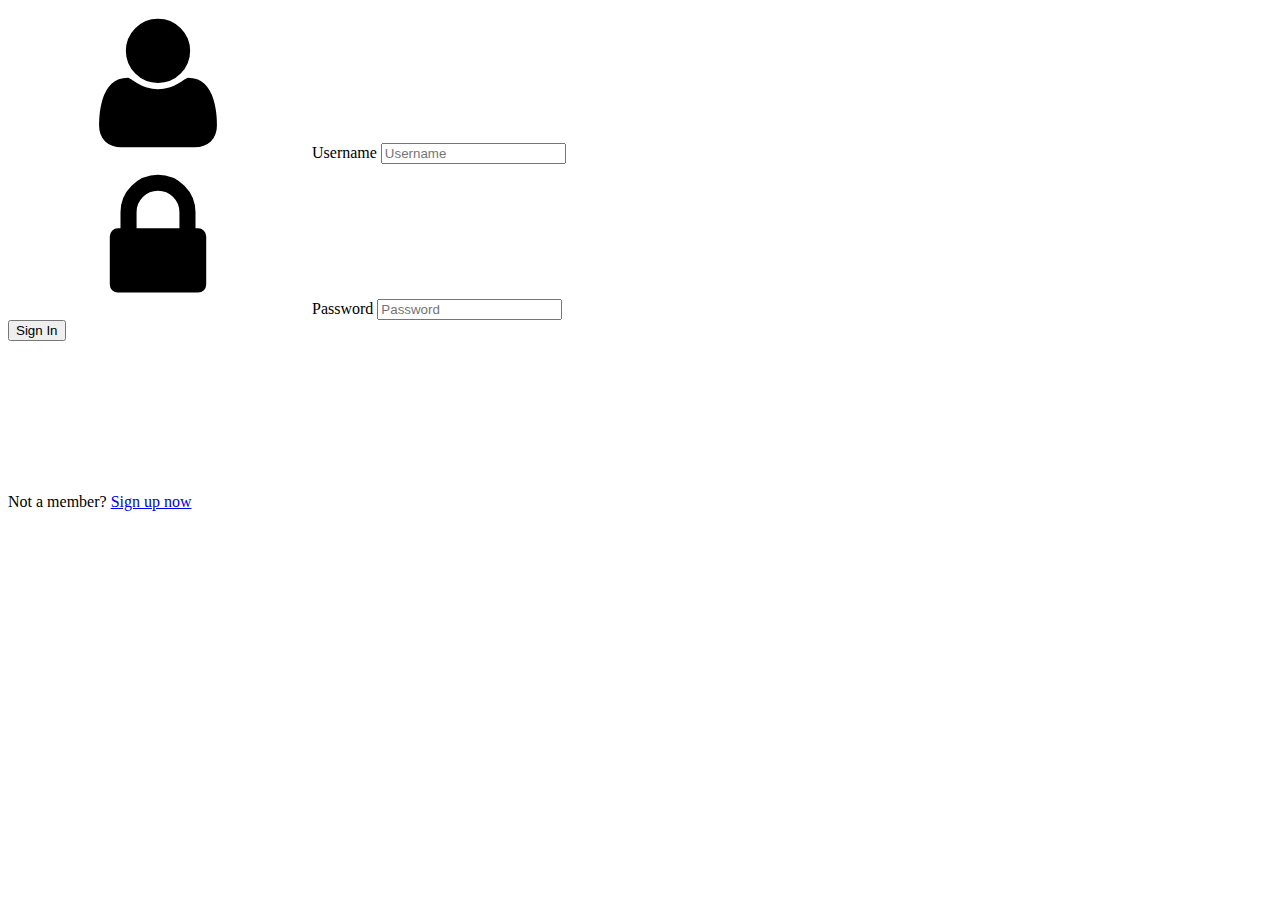
==== wx/src/main/webapp/WEB-INF/templates/pages/login.html @ 1ab25b13 "init" ====
<html lang="en" xmlns="http://www.w3.org/1999/xhtml"
      xmlns:th="http://www.thymeleaf.org">
<head>
    <meta charset="UTF-8"/>
    <title>Login</title>
    <link href="https://fonts.googleapis.com/css?family=Open+Sans:400,700" rel="stylesheet"/>


    <link rel="stylesheet" href="css/style.css" th:href="@{/static/css/login/style.css}"/>


</head>

<body>
<body class="align">

<div class="grid">

    <form action="https://httpbin.org/post" method="POST" class="form login">

        <div class="form__field">
            <label for="login__username">
                <svg class="icon">
                    <use xmlns:xlink="http://www.w3.org/1999/xlink" xlink:href="#user"></use>
                </svg>
                <span class="hidden">Username</span></label>
            <input id="login__username" type="text" name="username" class="form__input" placeholder="Username" required="required" />
        </div>

        <div class="form__field">
            <label for="login__password">
                <svg class="icon">
                    <use xmlns:xlink="http://www.w3.org/1999/xlink" xlink:href="#lock"></use>
                </svg>
                <span class="hidden">Password</span></label>
            <input id="login__password" type="password" name="password" class="form__input" placeholder="Password"
                   required="required"/>
        </div>

        <div class="form__field">
            <input type="submit" value="Sign In" />
        </div>

    </form>

    <p class="text--center">Not a member? <a href="#">Sign up now</a>
        <svg class="icon">
            <use xmlns:xlink="http://www.w3.org/1999/xlink" xlink:href="assets/images/icons.svg#arrow-right"></use>
        </svg>
    </p>

</div>

<svg xmlns="http://www.w3.org/2000/svg" class="icons">
    <symbol id="arrow-right" viewBox="0 0 1792 1792">
        <path d="M1600 960q0 54-37 91l-651 651q-39 37-91 37-51 0-90-37l-75-75q-38-38-38-91t38-91l293-293H245q-52 0-84.5-37.5T128 1024V896q0-53 32.5-90.5T245 768h704L656 474q-38-36-38-90t38-90l75-75q38-38 90-38 53 0 91 38l651 651q37 35 37 90z"/>
    </symbol>
    <symbol id="lock" viewBox="0 0 1792 1792">
        <path d="M640 768h512V576q0-106-75-181t-181-75-181 75-75 181v192zm832 96v576q0 40-28 68t-68 28H416q-40 0-68-28t-28-68V864q0-40 28-68t68-28h32V576q0-184 132-316t316-132 316 132 132 316v192h32q40 0 68 28t28 68z"/>
    </symbol>
    <symbol id="user" viewBox="0 0 1792 1792">
        <path d="M1600 1405q0 120-73 189.5t-194 69.5H459q-121 0-194-69.5T192 1405q0-53 3.5-103.5t14-109T236 1084t43-97.5 62-81 85.5-53.5T538 832q9 0 42 21.5t74.5 48 108 48T896 971t133.5-21.5 108-48 74.5-48 42-21.5q61 0 111.5 20t85.5 53.5 62 81 43 97.5 26.5 108.5 14 109 3.5 103.5zm-320-893q0 159-112.5 271.5T896 896 624.5 783.5 512 512t112.5-271.5T896 128t271.5 112.5T1280 512z"/>
    </symbol>
</svg>

</body>


</body>
</html>
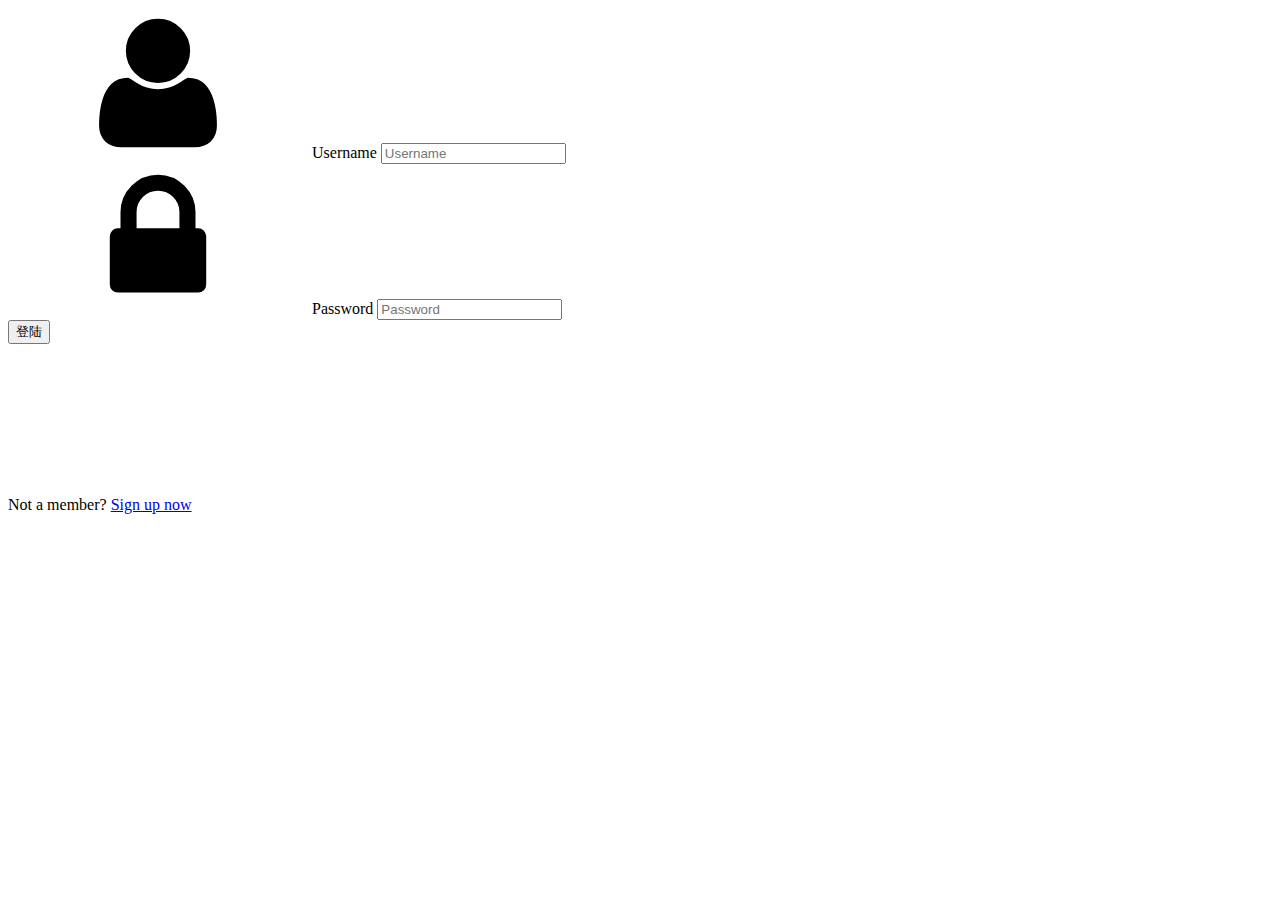
==== commit f1acf8d0: "init" ====
--- a/wx/src/main/webapp/WEB-INF/templates/pages/login.html
+++ b/wx/src/main/webapp/WEB-INF/templates/pages/login.html
@@ -38,7 +38,7 @@
         </div>
 
         <div class="form__field">
-            <input type="submit" value="Sign In" />
+            <button class="doLogin">登陆</button>
         </div>
 
     </form>
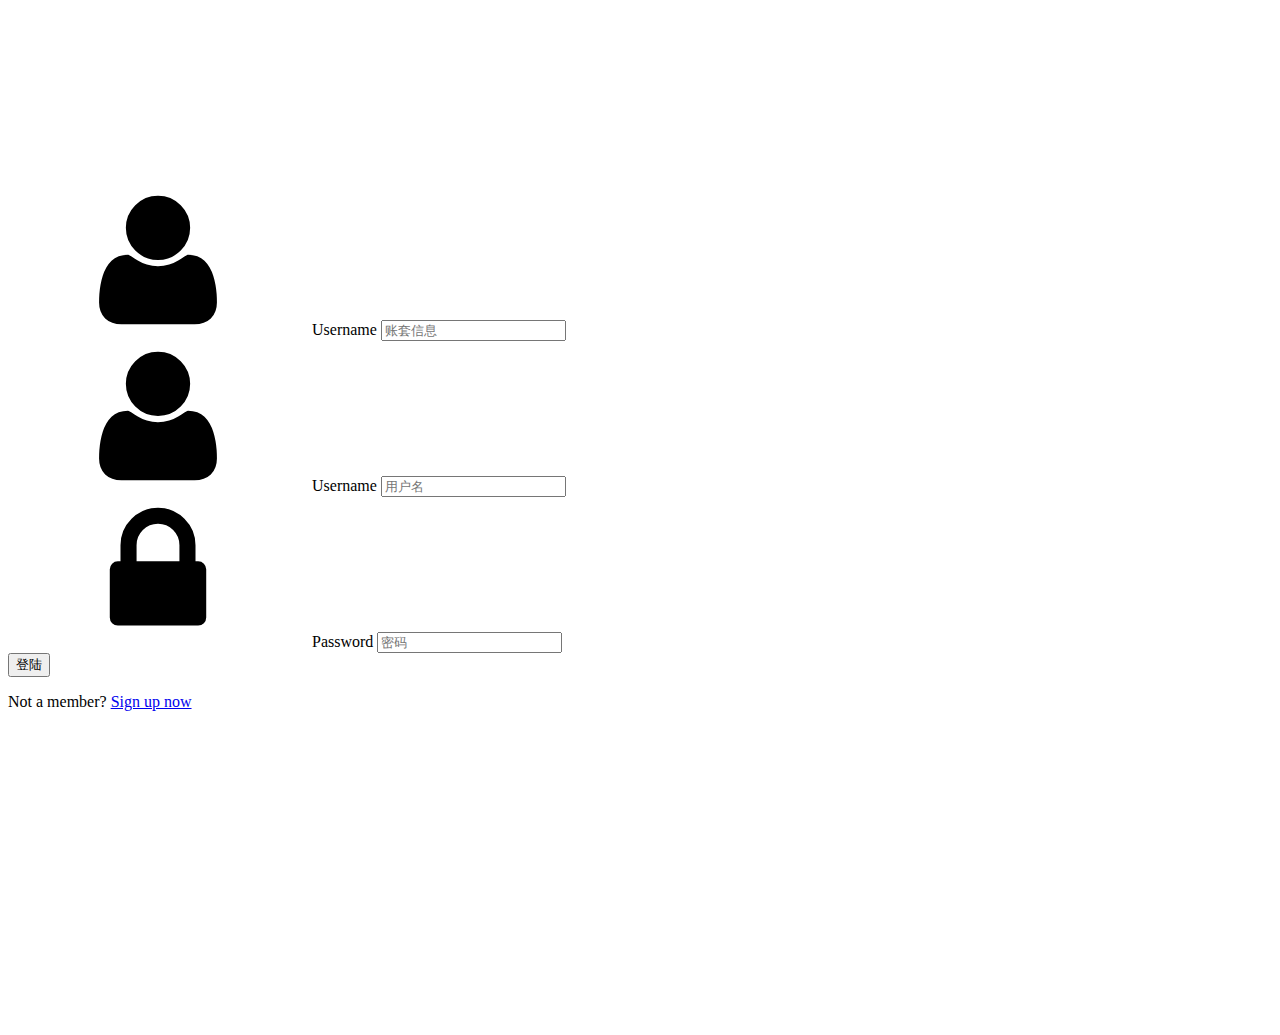
==== commit 782e9c28: "delte kendo" ====
--- a/wx/src/main/webapp/WEB-INF/templates/pages/login.html
+++ b/wx/src/main/webapp/WEB-INF/templates/pages/login.html
@@ -2,10 +2,11 @@
       xmlns:th="http://www.thymeleaf.org">
 <head>
     <meta charset="UTF-8"/>
-    <title>Login</title>
+    <title>登陆</title>
     <link href="https://fonts.googleapis.com/css?family=Open+Sans:400,700" rel="stylesheet"/>
 
-
+    <meta content="telephone=no" name="format-detection"/>
+    <meta name ="viewport" content ="initial-scale=1, maximum-scale=1, minimum-scale=1, user-scalable=no"/>
     <link rel="stylesheet" href="css/style.css" th:href="@{/static/css/login/style.css}"/>
 
 
@@ -13,7 +14,7 @@
 
 <body>
 <body class="align">
-
+<nav style="height: 20%"></nav>
 <div class="grid">
 
     <form action="https://httpbin.org/post" method="POST" class="form login">
@@ -24,7 +25,18 @@
                     <use xmlns:xlink="http://www.w3.org/1999/xlink" xlink:href="#user"></use>
                 </svg>
                 <span class="hidden">Username</span></label>
-            <input id="login__username" type="text" name="username" class="form__input" placeholder="Username" required="required" />
+            <input id="accountGroup" type="text" name="accountGroup" class="form__input" placeholder="账套信息"
+                   required="required"/>
+        </div>
+
+        <div class="form__field">
+            <label for="login__username">
+                <svg class="icon">
+                    <use xmlns:xlink="http://www.w3.org/1999/xlink" xlink:href="#user"></use>
+                </svg>
+                <span class="hidden">Username</span></label>
+            <input id="login__username" type="text" name="username" class="form__input" placeholder="用户名"
+                   required="required"/>
         </div>
 
         <div class="form__field">
@@ -33,7 +45,7 @@
                     <use xmlns:xlink="http://www.w3.org/1999/xlink" xlink:href="#lock"></use>
                 </svg>
                 <span class="hidden">Password</span></label>
-            <input id="login__password" type="password" name="password" class="form__input" placeholder="Password"
+            <input id="login__password" type="password" name="password" class="form__input" placeholder="密码"
                    required="required"/>
         </div>
 
@@ -42,12 +54,13 @@
         </div>
 
     </form>
-
-    <p class="text--center">Not a member? <a href="#">Sign up now</a>
+    <footer class="text--center">
+        <p>Not a member? <a href="#">Sign up now</a></p>
         <svg class="icon">
             <use xmlns:xlink="http://www.w3.org/1999/xlink" xlink:href="assets/images/icons.svg#arrow-right"></use>
         </svg>
-    </p>
+    </footer>
+
 
 </div>
 
